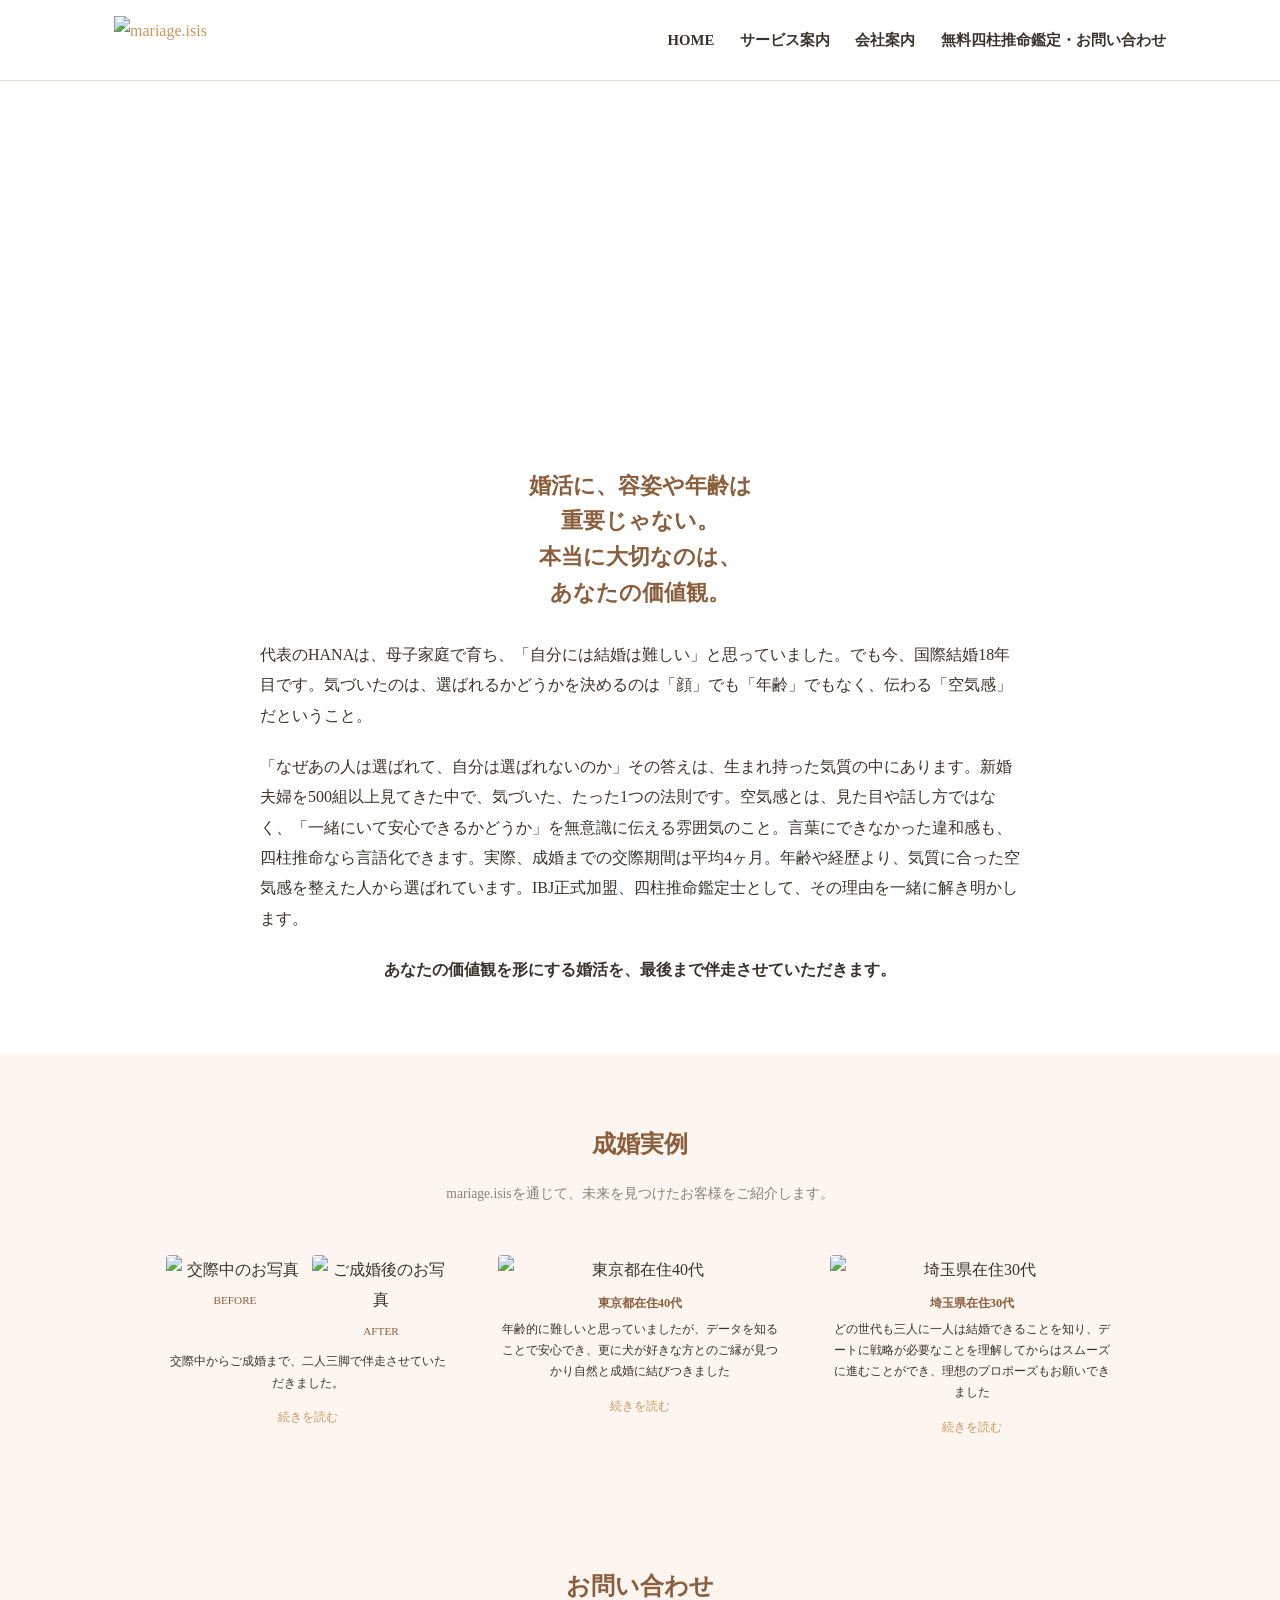
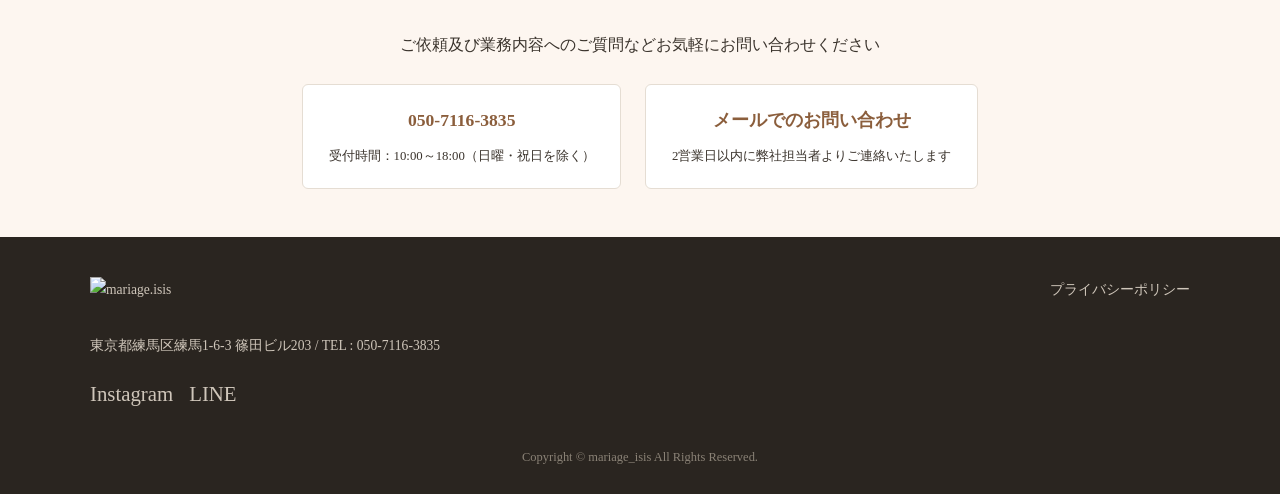
==== index.html @ f4e6f3b5 "Initial site: mariage.isis 練馬サイト" ====
<!DOCTYPE html>
<html lang="ja">
<head>
<meta charset="UTF-8">
<meta name="viewport" content="width=device-width, initial-scale=1.0">
<title>mariage_isis | 空気感で選ばれる、婚活コンサルタント</title>
<meta name="description" content="IBJ正式加盟 mariage.isis。顔でも年齢でもなく「空気感」で選ばれる婚活を、华僑流四柱推命でサポートします。東京都練馬区。">
<link rel="stylesheet" href="style.css">
</head>
<body>

<header class="site-header">
  <div class="header-inner">
    <a class="logo" href="index.html"><img src="https://mariage.hitonication.design/wp-content/uploads/2026/10/mariage-isis-logo2.png" alt="mariage.isis"></a>
    <nav class="main-nav">
      <ul>
        <li><a href="index.html">HOME</a></li>
        <li><a href="service.html">サービス案内</a></li>
        <li><a href="company.html">会社案内</a></li>
        <li><a href="contact.html">無料四柱推命鑑定・お問い合わせ</a></li>
      </ul>
    </nav>
  </div>
</header>

<div class="hero" style="background-image:url('https://mariage.hitonication.design/wp-content/uploads/2026/10/mariage-isis-hero.png');"></div>

<section>
  <div class="intro-block">
    <h2>婚活に、容姿や年齢は<br>重要じゃない。<br>本当に大切なのは、<br>あなたの価値観。</h2>
    <p>代表のHANAは、母子家庭で育ち、「自分には結婚は難しい」と思っていました。でも今、国際結婚18年目です。気づいたのは、選ばれるかどうかを決めるのは「顔」でも「年齢」でもなく、伝わる「空気感」だということ。</p>
    <p>「なぜあの人は選ばれて、自分は選ばれないのか」その答えは、生まれ持った気質の中にあります。新婚夫婦を500組以上見てきた中で、気づいた、たった1つの法則です。空気感とは、見た目や話し方ではなく、「一緒にいて安心できるかどうか」を無意識に伝える雰囲気のこと。言葉にできなかった違和感も、四柱推命なら言語化できます。実際、成婚までの交際期間は平均4ヶ月。年齢や経歴より、気質に合った空気感を整えた人から選ばれています。IBJ正式加盟、四柱推命鑑定士として、その理由を一緒に解き明かします。</p>
    <p class="closing">あなたの価値観を形にする婚活を、最後まで伴走させていただきます。</p>
  </div>
</section>

<section class="alt">
  <h2 class="section-title">成婚実例</h2>
  <p class="section-sub">mariage.isisを通じて、未来を見つけたお客様をご紹介します。</p>
  <div class="case-cards">
    <div class="case-card">
      <div class="before-after">
        <figure>
          <img src="https://mariage.hitonication.design/wp-content/uploads/2026/10/644ab28294a645a604f36e08e0b23a98.jpg" alt="交際中のお写真">
          <figcaption>BEFORE</figcaption>
        </figure>
        <figure>
          <img src="https://mariage.hitonication.design/wp-content/uploads/2026/10/c3b8c322e6f783c769dd85275f9d0119.png" alt="ご成婚後のお写真">
          <figcaption>AFTER</figcaption>
        </figure>
      </div>
      <p class="desc">交際中からご成婚まで、二人三脚で伴走させていただきました。</p>
      <p class="more"><a href="case-1.html">続きを読む</a></p>
    </div>
    <div class="case-card">
      <img src="https://mariage.hitonication.design/wp-content/uploads/2026/10/testimonial2.png" alt="東京都在住40代">
      <p class="caption">東京都在住40代</p>
      <p class="desc">年齢的に難しいと思っていましたが、データを知ることで安心でき、更に犬が好きな方とのご縁が見つかり自然と成婚に結びつきました</p>
      <p class="more"><a href="case-2.html">続きを読む</a></p>
    </div>
    <div class="case-card">
      <img src="https://mariage.hitonication.design/wp-content/uploads/2026/10/testimonial1.png" alt="埼玉県在住30代">
      <p class="caption">埼玉県在住30代</p>
      <p class="desc">どの世代も三人に一人は結婚できることを知り、デートに戦略が必要なことを理解してからはスムーズに進むことができ、理想のプロポーズもお願いできました</p>
      <p class="more"><a href="case-3.html">続きを読む</a></p>
    </div>
  </div>
</section>

<div class="contact-block">
  <h2>お問い合わせ</h2>
  <p>ご依頼及び業務内容へのご質問などお気軽にお問い合わせください</p>
  <div class="contact-actions">
    <div class="box">
      <strong>050-7116-3835</strong>
      <p>受付時間：10:00～18:00（日曜・祝日を除く）</p>
    </div>
    <div class="box">
      <a href="contact.html"><strong>メールでのお問い合わせ</strong></a>
      <p>2営業日以内に弊社担当者よりご連絡いたします</p>
    </div>
  </div>
</div>

<footer class="site-footer">
  <div class="footer-inner">
    <div>
      <img src="https://mariage.hitonication.design/wp-content/uploads/2026/10/mariage-isis-logo2.png" alt="mariage.isis" style="height:40px;">
      <div class="footer-address">東京都練馬区練馬1-6-3 篠田ビル203 / TEL : 050-7116-3835</div>
      <div class="footer-social">
        <a href="https://www.instagram.com/mariage_isis/" target="_blank" rel="noopener">Instagram</a>
        <a href="https://lin.ee/pvhRmqv" target="_blank" rel="noopener">LINE</a>
      </div>
    </div>
    <nav class="footer-nav">
      <ul>
        <li><a href="privacy.html">プライバシーポリシー</a></li>
      </ul>
    </nav>
  </div>
  <div class="footer-copy">Copyright © mariage_isis All Rights Reserved.</div>
</footer>

</body>
</html>
---- style.css ----
:root {
  --brown: #8B5E3C;
  --gold: #C9975A;
  --bg: #FDF6F0;
  --text: #3a332c;
  --border: #e5ddd3;
  --line: #06C755;
}

* { box-sizing: border-box; }

body {
  margin: 0;
  font-family: "Hiragino Mincho ProN", "Yu Mincho", serif;
  color: var(--text);
  background: #fff;
  line-height: 1.9;
}

a { color: var(--gold); text-decoration: none; }
a:hover { text-decoration: underline; }

img { max-width: 100%; display: block; }

.container { max-width: 980px; margin: 0 auto; padding: 0 1.5rem; }

/* header */
header.site-header {
  background: #fff;
  border-bottom: 1px solid var(--border);
}
.header-inner {
  max-width: 1100px;
  margin: 0 auto;
  padding: 1rem 1.5rem;
  display: flex;
  align-items: center;
  justify-content: space-between;
  flex-wrap: wrap;
  gap: 0.8rem;
}
.logo img { height: 48px; width: auto; }
nav.main-nav ul {
  list-style: none;
  display: flex;
  gap: 1.6rem;
  margin: 0;
  padding: 0;
  flex-wrap: wrap;
}
nav.main-nav a {
  color: var(--text);
  font-size: 0.92rem;
  font-weight: 600;
}
nav.main-nav a:hover { color: var(--gold); text-decoration: none; }

/* hero */
.hero {
  background-size: cover;
  background-position: center;
  min-height: 320px;
}

.page-header {
  background: var(--bg);
  padding: 2.5rem 1.5rem 1.5rem;
  text-align: center;
}
.page-header h1 { margin: 0; font-size: 1.6rem; color: var(--brown); }
.breadcrumb { font-size: 0.8rem; color: #8a8276; margin-top: 0.5rem; }
.breadcrumb a { color: #8a8276; }

section { padding: 3rem 1.5rem; }
section.alt { background: var(--bg); }

h2.section-title {
  text-align: center;
  font-size: 1.5rem;
  color: var(--brown);
  margin-bottom: 0.6rem;
}
.section-sub {
  text-align: center;
  color: #8a8276;
  font-size: 0.85rem;
  margin-bottom: 2rem;
}

.intro-block { max-width: 760px; margin: 0 auto; }
.intro-block h2 {
  text-align: center;
  font-size: 1.4rem;
  line-height: 1.6;
  color: var(--brown);
  margin-bottom: 1.8rem;
}
.intro-block p { margin-bottom: 1.3rem; }
.intro-block .closing { text-align: center; font-weight: 600; }

.cards {
  display: grid;
  grid-template-columns: repeat(3, 1fr);
  gap: 1.2rem;
  max-width: 960px;
  margin: 0 auto;
}
@media (max-width: 760px) { .cards { grid-template-columns: 1fr; } }

.card {
  border: 1px solid var(--border);
  border-radius: 6px;
  padding: 1.6rem 1.2rem;
  text-align: center;
}
.card.recommend { border: 2px solid var(--gold); position: relative; }
.card .badge { color: var(--gold); font-size: 0.8rem; margin-bottom: 0.4rem; }
.card h3 { color: var(--brown); margin: 0 0 0.8rem; font-size: 1.05rem; }
.card p { font-size: 0.9rem; margin: 0; }

.case-cards {
  display: grid;
  grid-template-columns: repeat(3, 1fr);
  gap: 1rem;
  max-width: 980px;
  margin: 0 auto;
}
@media (max-width: 760px) { .case-cards { grid-template-columns: 1fr; } }
.case-card {
  background: var(--bg);
  border-radius: 6px;
  padding: 1rem;
  text-align: center;
}
.case-card .before-after { display: flex; gap: 0.5rem; margin-bottom: 0.6rem; }
.case-card .before-after figure { flex: 1; margin: 0; }
.case-card .before-after figcaption { font-size: 0.7rem; color: var(--brown); margin-top: 0.3rem; }
.case-card img { border-radius: 4px; }
.case-card .caption {
  font-size: 0.78rem;
  font-weight: 700;
  color: var(--brown);
  margin: 0.4rem 0 0.2rem;
}
.case-card .desc { font-size: 0.78rem; line-height: 1.7; margin: 0 0 0.6rem; }
.case-card .more { font-size: 0.78rem; }

.btn {
  display: inline-block;
  background: var(--gold);
  color: #fff;
  padding: 0.9rem 2.5rem;
  border-radius: 4px;
  font-weight: 600;
  text-decoration: none;
}
.btn:hover { text-decoration: none; opacity: 0.9; }
.btn-line { background: var(--line); font-size: 1.05rem; font-weight: 700; padding: 1rem 3rem; }
.btn-row { text-align: center; margin-top: 1.6rem; }

table.pricing {
  width: 100%;
  border-collapse: collapse;
  font-size: 0.9rem;
  margin: 1rem 0 2.4rem;
}
table.pricing td {
  border-top: 1px solid var(--border);
  border-bottom: 1px solid var(--border);
  padding: 0.7rem 0.9rem;
}
table.pricing td:first-child {
  background: #faf5ee;
  width: 30%;
  font-weight: 600;
  color: var(--brown);
}

table.company-table {
  width: 100%;
  border-collapse: collapse;
  font-size: 0.9rem;
  margin: 1.5rem 0;
}
table.company-table td {
  border-top: 1px solid var(--border);
  border-bottom: 1px solid var(--border);
  padding: 0.7rem 0.9rem;
}
table.company-table td:first-child {
  background: #faf5ee;
  width: 25%;
  font-weight: 600;
  color: var(--brown);
}

.quote {
  border-left: 3px solid var(--gold);
  padding-left: 1.2rem;
  margin: 1.6rem 0;
  font-style: normal;
}

.steps {
  display: grid;
  grid-template-columns: repeat(3, 1fr);
  gap: 1.2rem;
  max-width: 700px;
  margin: 0 auto 2rem;
  text-align: center;
}
@media (max-width: 760px) { .steps { grid-template-columns: 1fr; } }
.steps .num { color: var(--gold); font-size: 2rem; font-weight: 700; margin-bottom: 0.3rem; }

.consult-box {
  background: var(--bg);
  border-radius: 6px;
  padding: 2rem 1.5rem;
  text-align: center;
  max-width: 700px;
  margin: 2.5rem auto 0;
}
.consult-box h3 { color: var(--brown); margin-top: 0; }

.before-after-row {
  display: grid;
  grid-template-columns: 1fr 1fr;
  gap: 1rem;
  max-width: 640px;
  margin: 1.5rem auto;
}
.before-after-row figcaption {
  text-align: center;
  font-size: 0.85rem;
  color: var(--gold);
  margin-top: 0.4rem;
}

.cafe-img { max-width: 400px; margin: 1.2rem auto 0.3rem; }
.cafe-caption { text-align: center; font-size: 0.85rem; color: var(--brown); }

.contact-block {
  background: var(--bg);
  text-align: center;
  padding: 3rem 1.5rem;
}
.contact-block h2 { color: var(--brown); margin-top: 0; }
.contact-actions {
  display: flex;
  justify-content: center;
  gap: 1.5rem;
  flex-wrap: wrap;
  margin-top: 1.5rem;
}
.contact-actions .box {
  background: #fff;
  border: 1px solid var(--border);
  border-radius: 6px;
  padding: 1.2rem 1.6rem;
  min-width: 220px;
}
.contact-actions strong { font-size: 1.1rem; color: var(--brown); }
.contact-actions p { font-size: 0.8rem; margin: 0.4rem 0 0; }

footer.site-footer {
  background: #2a2520;
  color: #cfc6ba;
  padding: 2.5rem 1.5rem 1.5rem;
  font-size: 0.85rem;
}
.footer-inner {
  max-width: 1100px;
  margin: 0 auto;
  display: flex;
  justify-content: space-between;
  flex-wrap: wrap;
  gap: 1.5rem;
}
.footer-nav ul { list-style: none; padding: 0; margin: 0; display: flex; gap: 1.2rem; flex-wrap: wrap; }
.footer-nav a { color: #cfc6ba; }
.footer-address { margin-top: 1rem; }
.footer-social { display: flex; gap: 1rem; margin-top: 1rem; }
.footer-social a { color: #cfc6ba; font-size: 1.3rem; }
.footer-copy { text-align: center; margin-top: 2rem; color: #8a8276; font-size: 0.78rem; }
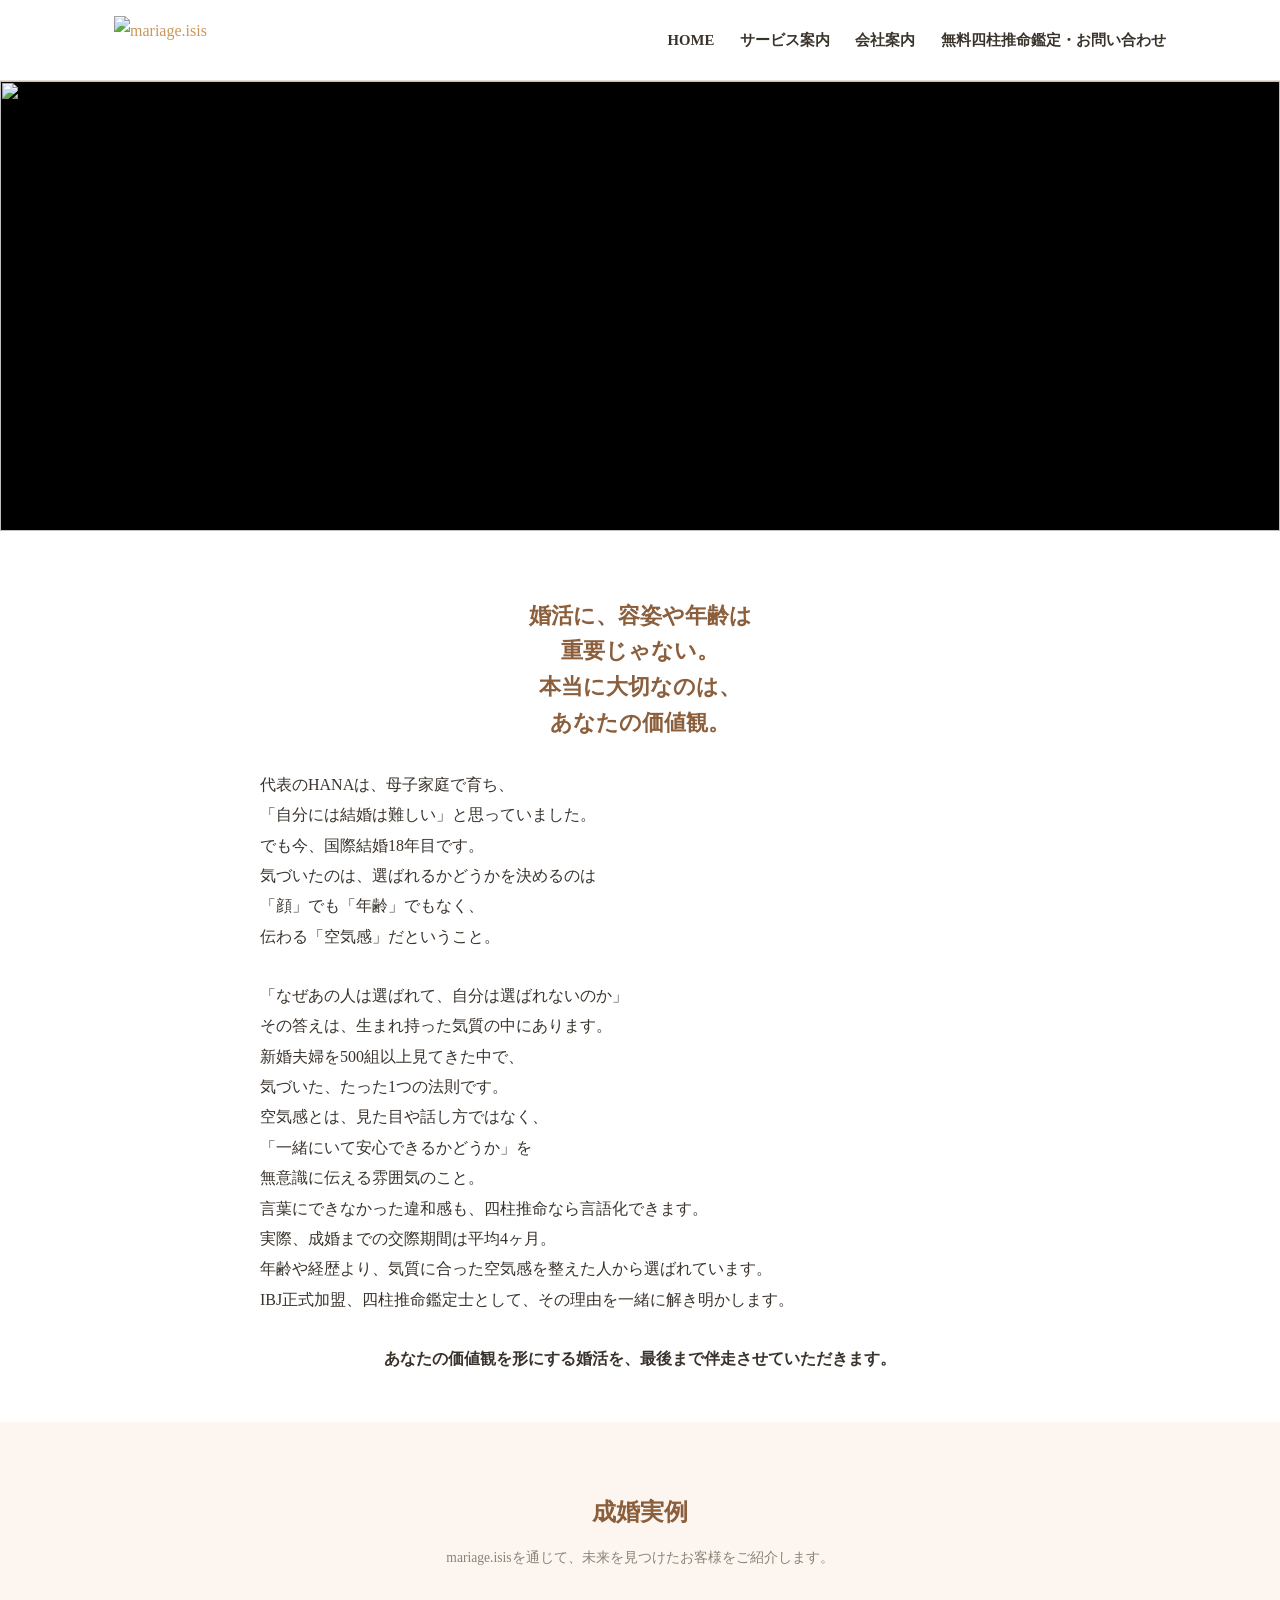
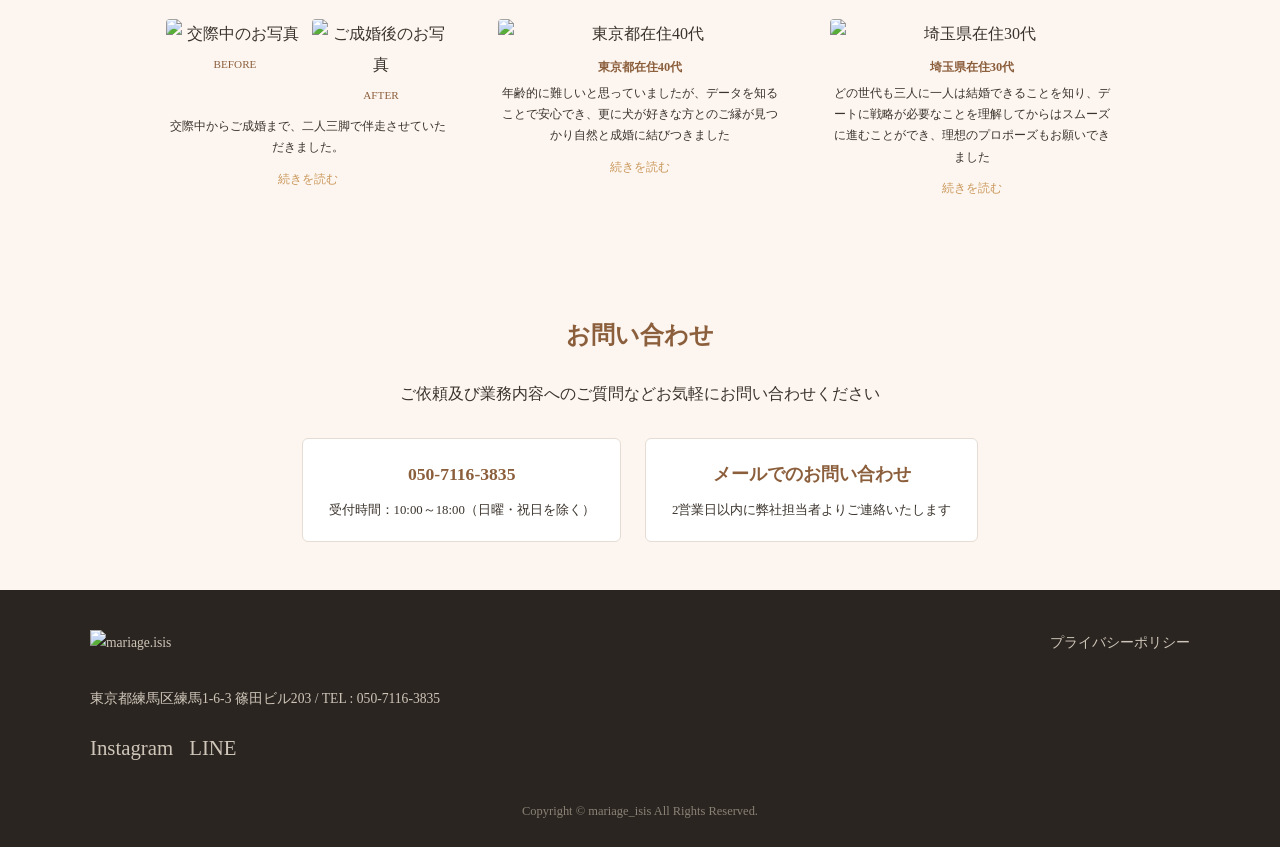
==== commit 50e01a9b: "ヒーロースライダー実装、ページ見出しをピンク背景に修正、段落間隔と改行位置を調整" ====
--- a/index.html
+++ b/index.html
@@ -15,7 +15,14 @@
     <nav class="main-nav">
       <ul>
         <li><a href="index.html">HOME</a></li>
-        <li><a href="service.html">サービス案内</a></li>
+        <li class="has-dropdown">
+          <a href="service.html">サービス案内</a>
+          <ul class="dropdown">
+            <li><a href="pricing.html">料金プラン</a></li>
+            <li><a href="switching-benefit.html">乗り換え特典</a></li>
+            <li><a href="enrollment.html">入会の流れ</a></li>
+          </ul>
+        </li>
         <li><a href="company.html">会社案内</a></li>
         <li><a href="contact.html">無料四柱推命鑑定・お問い合わせ</a></li>
       </ul>
@@ -23,13 +30,45 @@
   </div>
 </header>
 
-<div class="hero" style="background-image:url('https://mariage.hitonication.design/wp-content/uploads/2026/10/mariage-isis-hero.png');"></div>
+<div class="hero-slider">
+  <img class="slide active" src="https://mariage.hitonication.design/wp-content/uploads/2026/10/mariage-isis-hero.png" alt="">
+  <img class="slide" src="https://mariage.hitonication.design/wp-content/uploads/2026/10/mariage-isis-slide2-v4.png" alt="">
+  <img class="slide" src="https://mariage.hitonication.design/wp-content/uploads/2026/10/mariage-isis-slide3-v2.png" alt="">
+</div>
+<script>
+(function(){
+  var imgs = document.querySelectorAll('.hero-slider .slide');
+  var i = 0;
+  if (imgs.length > 1) {
+    setInterval(function(){
+      imgs[i].classList.remove('active');
+      i = (i + 1) % imgs.length;
+      imgs[i].classList.add('active');
+    }, 4000);
+  }
+})();
+</script>
 
 <section>
   <div class="intro-block">
     <h2>婚活に、容姿や年齢は<br>重要じゃない。<br>本当に大切なのは、<br>あなたの価値観。</h2>
-    <p>代表のHANAは、母子家庭で育ち、「自分には結婚は難しい」と思っていました。でも今、国際結婚18年目です。気づいたのは、選ばれるかどうかを決めるのは「顔」でも「年齢」でもなく、伝わる「空気感」だということ。</p>
-    <p>「なぜあの人は選ばれて、自分は選ばれないのか」その答えは、生まれ持った気質の中にあります。新婚夫婦を500組以上見てきた中で、気づいた、たった1つの法則です。空気感とは、見た目や話し方ではなく、「一緒にいて安心できるかどうか」を無意識に伝える雰囲気のこと。言葉にできなかった違和感も、四柱推命なら言語化できます。実際、成婚までの交際期間は平均4ヶ月。年齢や経歴より、気質に合った空気感を整えた人から選ばれています。IBJ正式加盟、四柱推命鑑定士として、その理由を一緒に解き明かします。</p>
+    <p>代表のHANAは、母子家庭で育ち、<br>
+「自分には結婚は難しい」と思っていました。<br>
+でも今、国際結婚18年目です。<br>
+気づいたのは、選ばれるかどうかを決めるのは<br>
+「顔」でも「年齢」でもなく、<br>
+伝わる「空気感」だということ。</p>
+    <p>「なぜあの人は選ばれて、自分は選ばれないのか」<br>
+その答えは、生まれ持った気質の中にあります。<br>
+新婚夫婦を500組以上見てきた中で、<br>
+気づいた、たった1つの法則です。<br>
+空気感とは、見た目や話し方ではなく、<br>
+「一緒にいて安心できるかどうか」を<br>
+無意識に伝える雰囲気のこと。<br>
+言葉にできなかった違和感も、四柱推命なら言語化できます。<br>
+実際、成婚までの交際期間は平均4ヶ月。<br>
+年齢や経歴より、気質に合った空気感を整えた人から選ばれています。<br>
+IBJ正式加盟、四柱推命鑑定士として、その理由を一緒に解き明かします。</p>
     <p class="closing">あなたの価値観を形にする婚活を、最後まで伴走させていただきます。</p>
   </div>
 </section>
--- a/style.css
+++ b/style.css
@@ -21,6 +21,9 @@
 a:hover { text-decoration: underline; }
 
 img { max-width: 100%; display: block; }
+
+p { margin: 0 0 1.8em; }
+p:last-child { margin-bottom: 0; }
 
 .container { max-width: 980px; margin: 0 auto; padding: 0 1.5rem; }
 
@@ -55,20 +58,69 @@
 }
 nav.main-nav a:hover { color: var(--gold); text-decoration: none; }
 
+nav.main-nav li.has-dropdown { position: relative; }
+nav.main-nav .dropdown {
+  display: none;
+  position: absolute;
+  top: 100%;
+  left: 0;
+  background: #fff;
+  border: 1px solid var(--border);
+  border-radius: 4px;
+  min-width: 160px;
+  padding: 0.5rem 0;
+  list-style: none;
+  margin: 0;
+  z-index: 10;
+  box-shadow: 0 4px 10px rgba(0,0,0,0.08);
+}
+nav.main-nav li.has-dropdown:hover .dropdown,
+nav.main-nav li.has-dropdown:focus-within .dropdown { display: block; }
+nav.main-nav .dropdown a {
+  display: block;
+  padding: 0.5rem 1rem;
+  font-size: 0.85rem;
+  font-weight: 600;
+  white-space: nowrap;
+}
+
 /* hero */
-.hero {
-  background-size: cover;
-  background-position: center;
-  min-height: 320px;
+.hero-slider {
+  position: relative;
+  width: 100%;
+  min-height: 450px;
+  overflow: hidden;
+  background: #000;
+}
+.hero-slider img {
+  position: absolute;
+  top: 0;
+  left: 0;
+  width: 100%;
+  height: 100%;
+  object-fit: cover;
+  opacity: 0;
+  transition: opacity 1.2s ease;
+}
+.hero-slider img.active { opacity: 1; }
+@media (max-width: 782px) {
+  .hero-slider { min-height: 280px; }
 }
 
 .page-header {
-  background: var(--bg);
-  padding: 2.5rem 1.5rem 1.5rem;
-  text-align: center;
-}
-.page-header h1 { margin: 0; font-size: 1.6rem; color: var(--brown); }
-.breadcrumb { font-size: 0.8rem; color: #8a8276; margin-top: 0.5rem; }
+  background: #E6739F;
+  padding: 2.5rem 1.5rem;
+  text-align: center;
+}
+.page-header h1 { margin: 0; font-size: 1.6rem; color: #fff; }
+.breadcrumb {
+  background: #fff;
+  border-bottom: 1px solid var(--border);
+  padding: 0.8rem 1.5rem;
+  text-align: center;
+  font-size: 0.8rem;
+  color: #8a8276;
+}
 .breadcrumb a { color: #8a8276; }
 
 section { padding: 3rem 1.5rem; }
@@ -95,7 +147,6 @@
   color: var(--brown);
   margin-bottom: 1.8rem;
 }
-.intro-block p { margin-bottom: 1.3rem; }
 .intro-block .closing { text-align: center; font-weight: 600; }
 
 .cards {
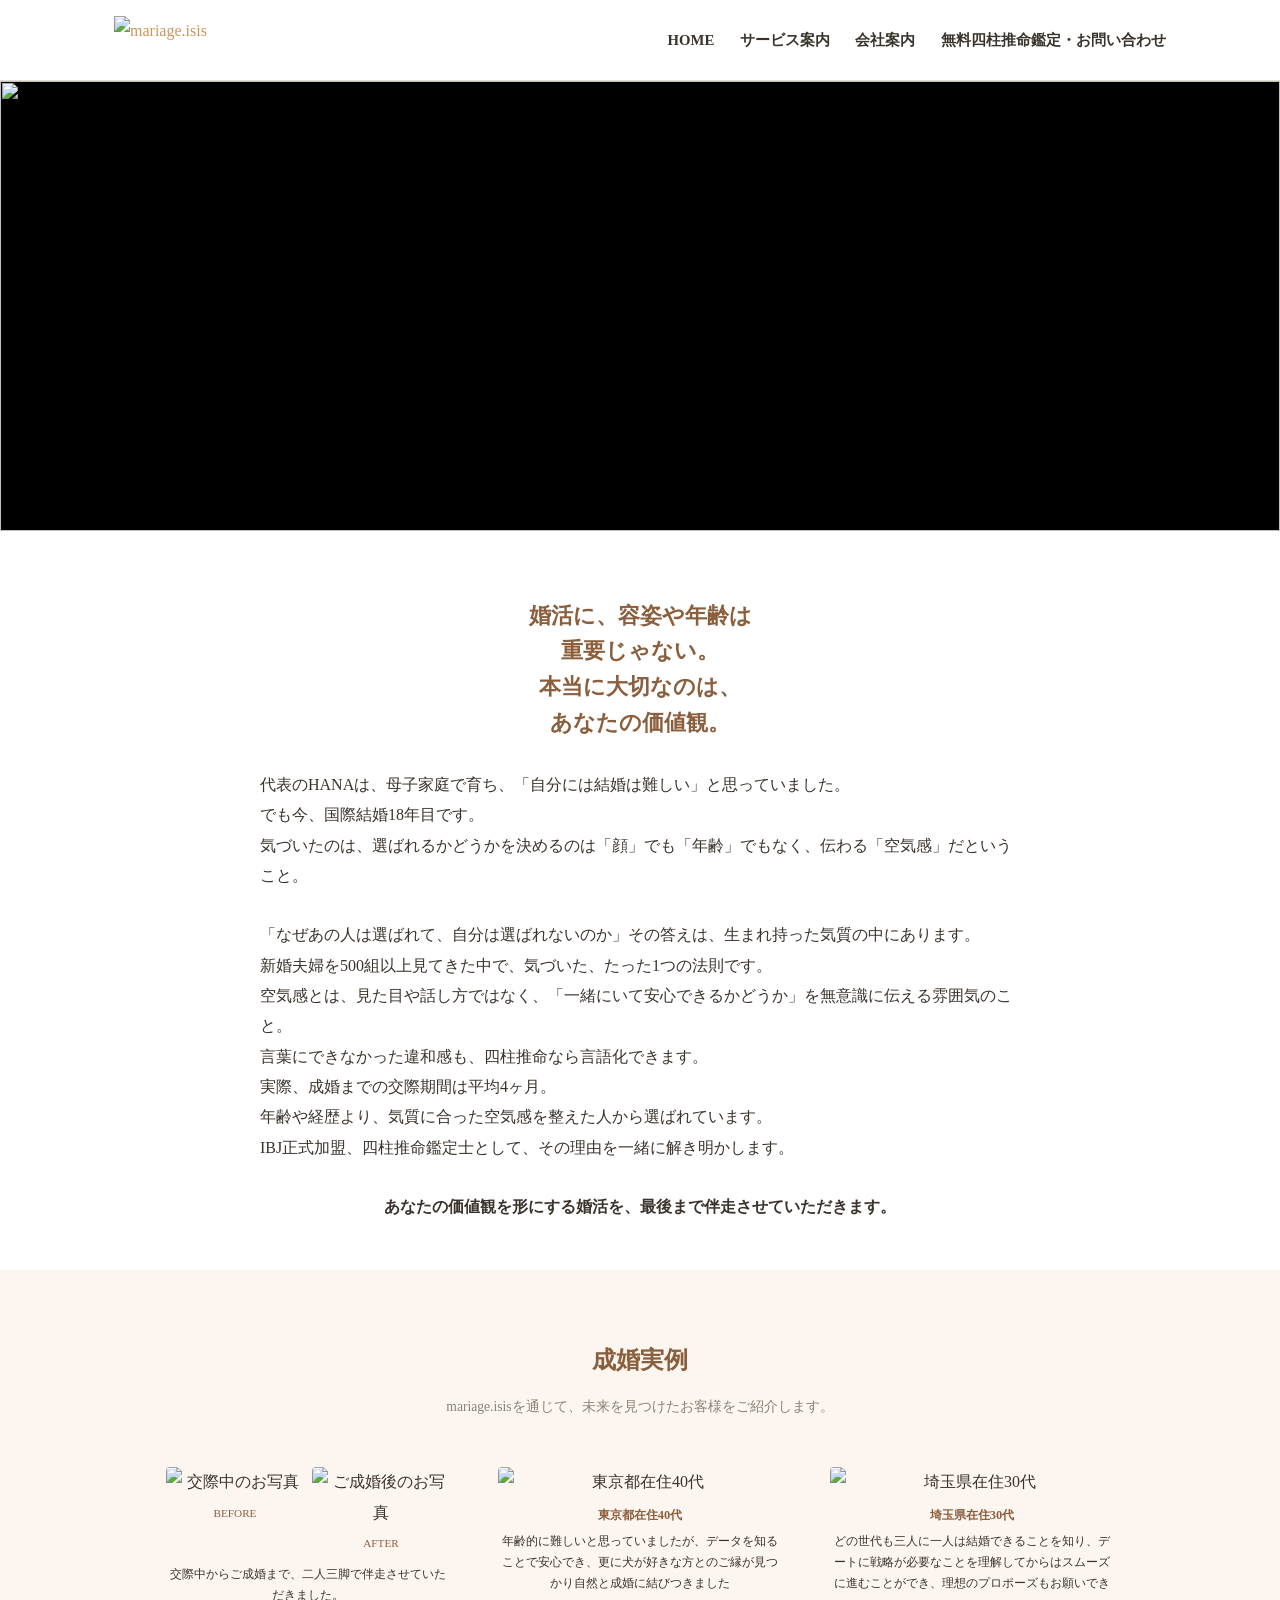
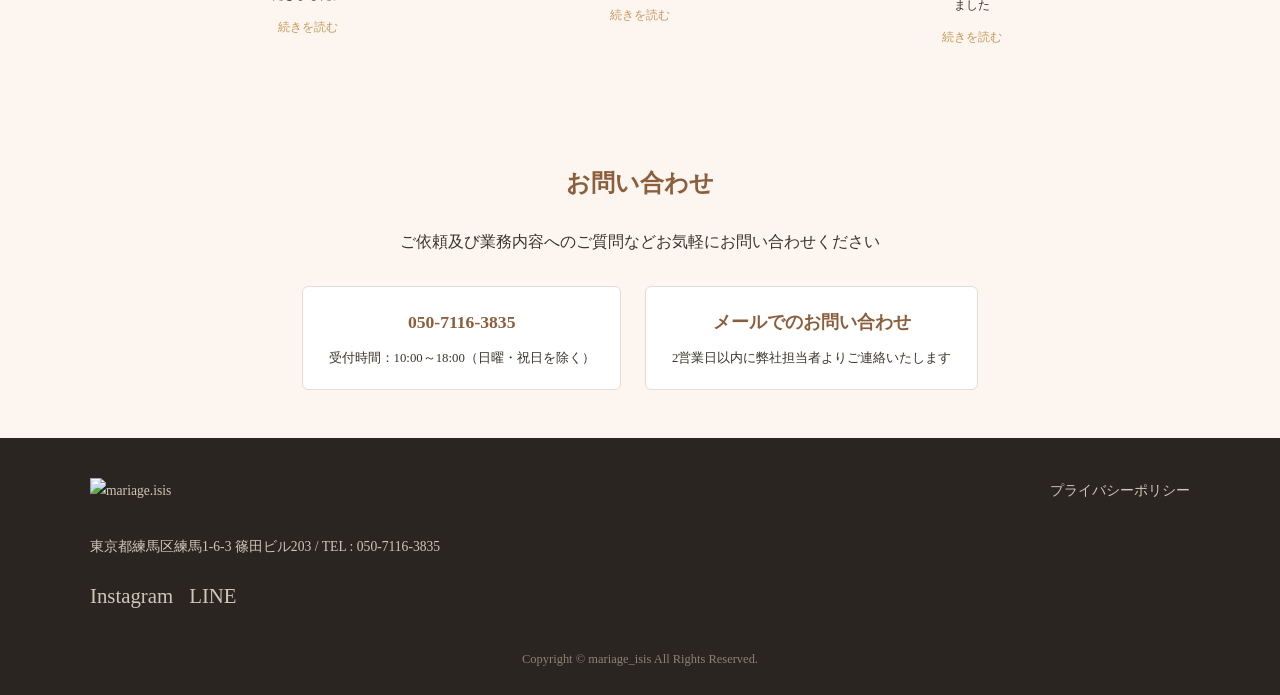
==== commit 79b2b64f: "モバイル用ハンバーガーメニュー追加、改行ルールを句点(。)基準に統一" ====
--- a/index.html
+++ b/index.html
@@ -12,6 +12,9 @@
 <header class="site-header">
   <div class="header-inner">
     <a class="logo" href="index.html"><img src="https://mariage.hitonication.design/wp-content/uploads/2026/10/mariage-isis-logo2.png" alt="mariage.isis"></a>
+    <button class="nav-toggle" aria-label="メニュー" onclick="document.querySelector('.main-nav').classList.toggle('open')">
+      <span></span><span></span><span></span>
+    </button>
     <nav class="main-nav">
       <ul>
         <li><a href="index.html">HOME</a></li>
@@ -52,23 +55,16 @@
 <section>
   <div class="intro-block">
     <h2>婚活に、容姿や年齢は<br>重要じゃない。<br>本当に大切なのは、<br>あなたの価値観。</h2>
-    <p>代表のHANAは、母子家庭で育ち、<br>
-「自分には結婚は難しい」と思っていました。<br>
-でも今、国際結婚18年目です。<br>
-気づいたのは、選ばれるかどうかを決めるのは<br>
-「顔」でも「年齢」でもなく、<br>
-伝わる「空気感」だということ。</p>
-    <p>「なぜあの人は選ばれて、自分は選ばれないのか」<br>
-その答えは、生まれ持った気質の中にあります。<br>
-新婚夫婦を500組以上見てきた中で、<br>
-気づいた、たった1つの法則です。<br>
-空気感とは、見た目や話し方ではなく、<br>
-「一緒にいて安心できるかどうか」を<br>
-無意識に伝える雰囲気のこと。<br>
-言葉にできなかった違和感も、四柱推命なら言語化できます。<br>
-実際、成婚までの交際期間は平均4ヶ月。<br>
-年齢や経歴より、気質に合った空気感を整えた人から選ばれています。<br>
-IBJ正式加盟、四柱推命鑑定士として、その理由を一緒に解き明かします。</p>
+    <p>代表のHANAは、母子家庭で育ち、「自分には結婚は難しい」と思っていました。<br>
+    でも今、国際結婚18年目です。<br>
+    気づいたのは、選ばれるかどうかを決めるのは「顔」でも「年齢」でもなく、伝わる「空気感」だということ。</p>
+    <p>「なぜあの人は選ばれて、自分は選ばれないのか」その答えは、生まれ持った気質の中にあります。<br>
+    新婚夫婦を500組以上見てきた中で、気づいた、たった1つの法則です。<br>
+    空気感とは、見た目や話し方ではなく、「一緒にいて安心できるかどうか」を無意識に伝える雰囲気のこと。<br>
+    言葉にできなかった違和感も、四柱推命なら言語化できます。<br>
+    実際、成婚までの交際期間は平均4ヶ月。<br>
+    年齢や経歴より、気質に合った空気感を整えた人から選ばれています。<br>
+    IBJ正式加盟、四柱推命鑑定士として、その理由を一緒に解き明かします。</p>
     <p class="closing">あなたの価値観を形にする婚活を、最後まで伴走させていただきます。</p>
   </div>
 </section>
--- a/style.css
+++ b/style.css
@@ -84,6 +84,58 @@
   white-space: nowrap;
 }
 
+.nav-toggle {
+  display: none;
+  flex-direction: column;
+  justify-content: center;
+  gap: 5px;
+  width: 36px;
+  height: 36px;
+  background: none;
+  border: none;
+  cursor: pointer;
+  padding: 0;
+}
+.nav-toggle span {
+  width: 100%;
+  height: 2px;
+  background: var(--text);
+  display: block;
+}
+
+@media (max-width: 760px) {
+  .nav-toggle { display: flex; }
+  nav.main-nav {
+    display: none;
+    width: 100%;
+    order: 3;
+  }
+  nav.main-nav.open { display: block; }
+  nav.main-nav ul {
+    flex-direction: column;
+    gap: 0;
+    width: 100%;
+    border-top: 1px solid var(--border);
+  }
+  nav.main-nav > ul > li {
+    width: 100%;
+    border-bottom: 1px solid var(--border);
+  }
+  nav.main-nav > ul > li > a {
+    display: block;
+    padding: 0.9rem 0.2rem;
+  }
+  nav.main-nav .dropdown {
+    display: block;
+    position: static;
+    border: none;
+    box-shadow: none;
+    padding: 0 0 0.5rem 1rem;
+    background: var(--bg);
+  }
+  nav.main-nav .dropdown a { padding: 0.6rem 0; }
+}
+
 /* hero */
 .hero-slider {
   position: relative;
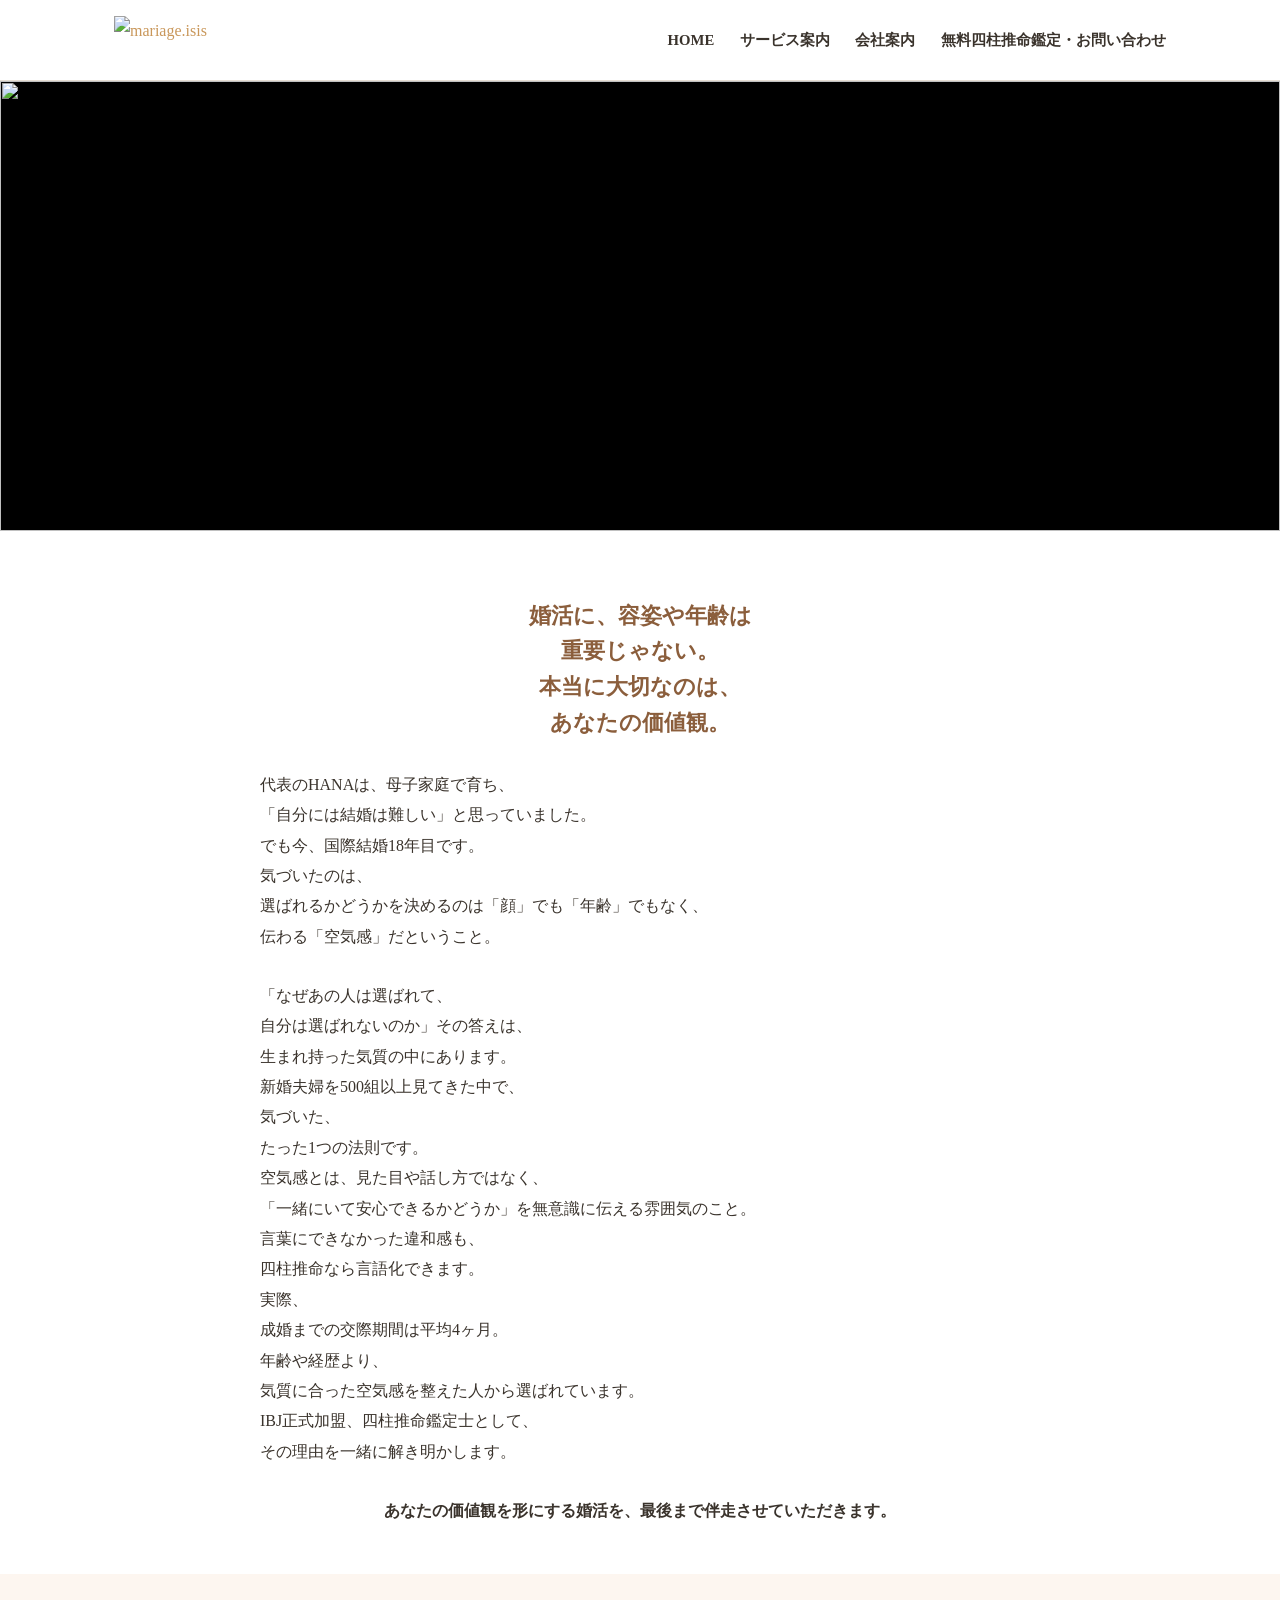
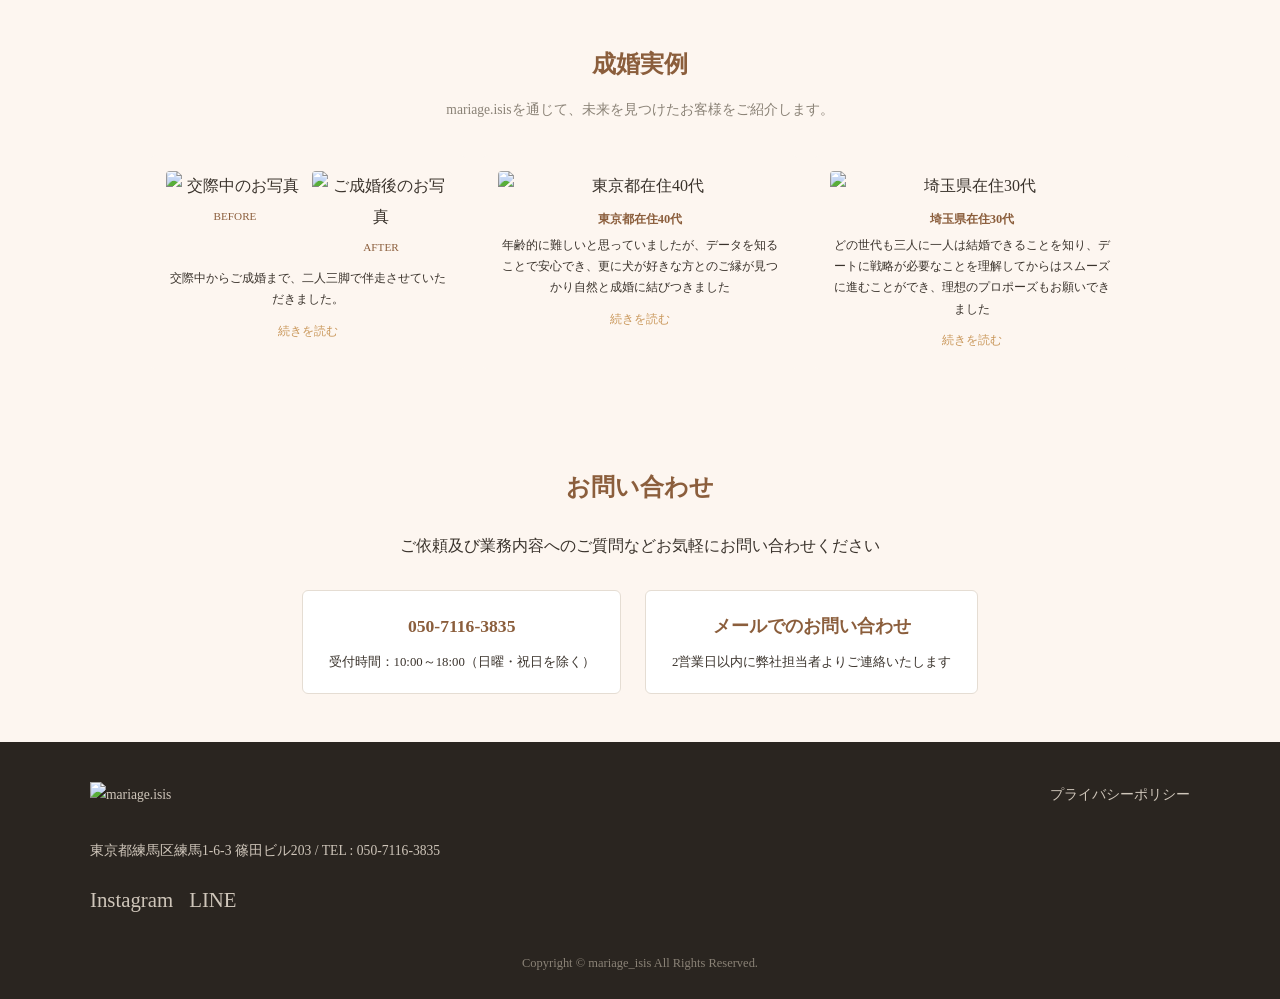
==== commit dff3ed55: "長い一文をカンマ単位でさらに改行し、スマホでの1文字改行を解消" ====
--- a/index.html
+++ b/index.html
@@ -5,7 +5,7 @@
 <meta name="viewport" content="width=device-width, initial-scale=1.0">
 <title>mariage_isis | 空気感で選ばれる、婚活コンサルタント</title>
 <meta name="description" content="IBJ正式加盟 mariage.isis。顔でも年齢でもなく「空気感」で選ばれる婚活を、华僑流四柱推命でサポートします。東京都練馬区。">
-<link rel="stylesheet" href="style.css">
+<link rel="stylesheet" href="style.css?v=2">
 </head>
 <body>
 
@@ -55,16 +55,28 @@
 <section>
   <div class="intro-block">
     <h2>婚活に、容姿や年齢は<br>重要じゃない。<br>本当に大切なのは、<br>あなたの価値観。</h2>
-    <p>代表のHANAは、母子家庭で育ち、「自分には結婚は難しい」と思っていました。<br>
+    <p>代表のHANAは、母子家庭で育ち、<br>
+    「自分には結婚は難しい」と思っていました。<br>
     でも今、国際結婚18年目です。<br>
-    気づいたのは、選ばれるかどうかを決めるのは「顔」でも「年齢」でもなく、伝わる「空気感」だということ。</p>
-    <p>「なぜあの人は選ばれて、自分は選ばれないのか」その答えは、生まれ持った気質の中にあります。<br>
-    新婚夫婦を500組以上見てきた中で、気づいた、たった1つの法則です。<br>
-    空気感とは、見た目や話し方ではなく、「一緒にいて安心できるかどうか」を無意識に伝える雰囲気のこと。<br>
-    言葉にできなかった違和感も、四柱推命なら言語化できます。<br>
-    実際、成婚までの交際期間は平均4ヶ月。<br>
-    年齢や経歴より、気質に合った空気感を整えた人から選ばれています。<br>
-    IBJ正式加盟、四柱推命鑑定士として、その理由を一緒に解き明かします。</p>
+    気づいたのは、<br>
+    選ばれるかどうかを決めるのは「顔」でも「年齢」でもなく、<br>
+    伝わる「空気感」だということ。</p>
+    <p>「なぜあの人は選ばれて、<br>
+    自分は選ばれないのか」その答えは、<br>
+    生まれ持った気質の中にあります。<br>
+    新婚夫婦を500組以上見てきた中で、<br>
+    気づいた、<br>
+    たった1つの法則です。<br>
+    空気感とは、見た目や話し方ではなく、<br>
+    「一緒にいて安心できるかどうか」を無意識に伝える雰囲気のこと。<br>
+    言葉にできなかった違和感も、<br>
+    四柱推命なら言語化できます。<br>
+    実際、<br>
+    成婚までの交際期間は平均4ヶ月。<br>
+    年齢や経歴より、<br>
+    気質に合った空気感を整えた人から選ばれています。<br>
+    IBJ正式加盟、四柱推命鑑定士として、<br>
+    その理由を一緒に解き明かします。</p>
     <p class="closing">あなたの価値観を形にする婚活を、最後まで伴走させていただきます。</p>
   </div>
 </section>
